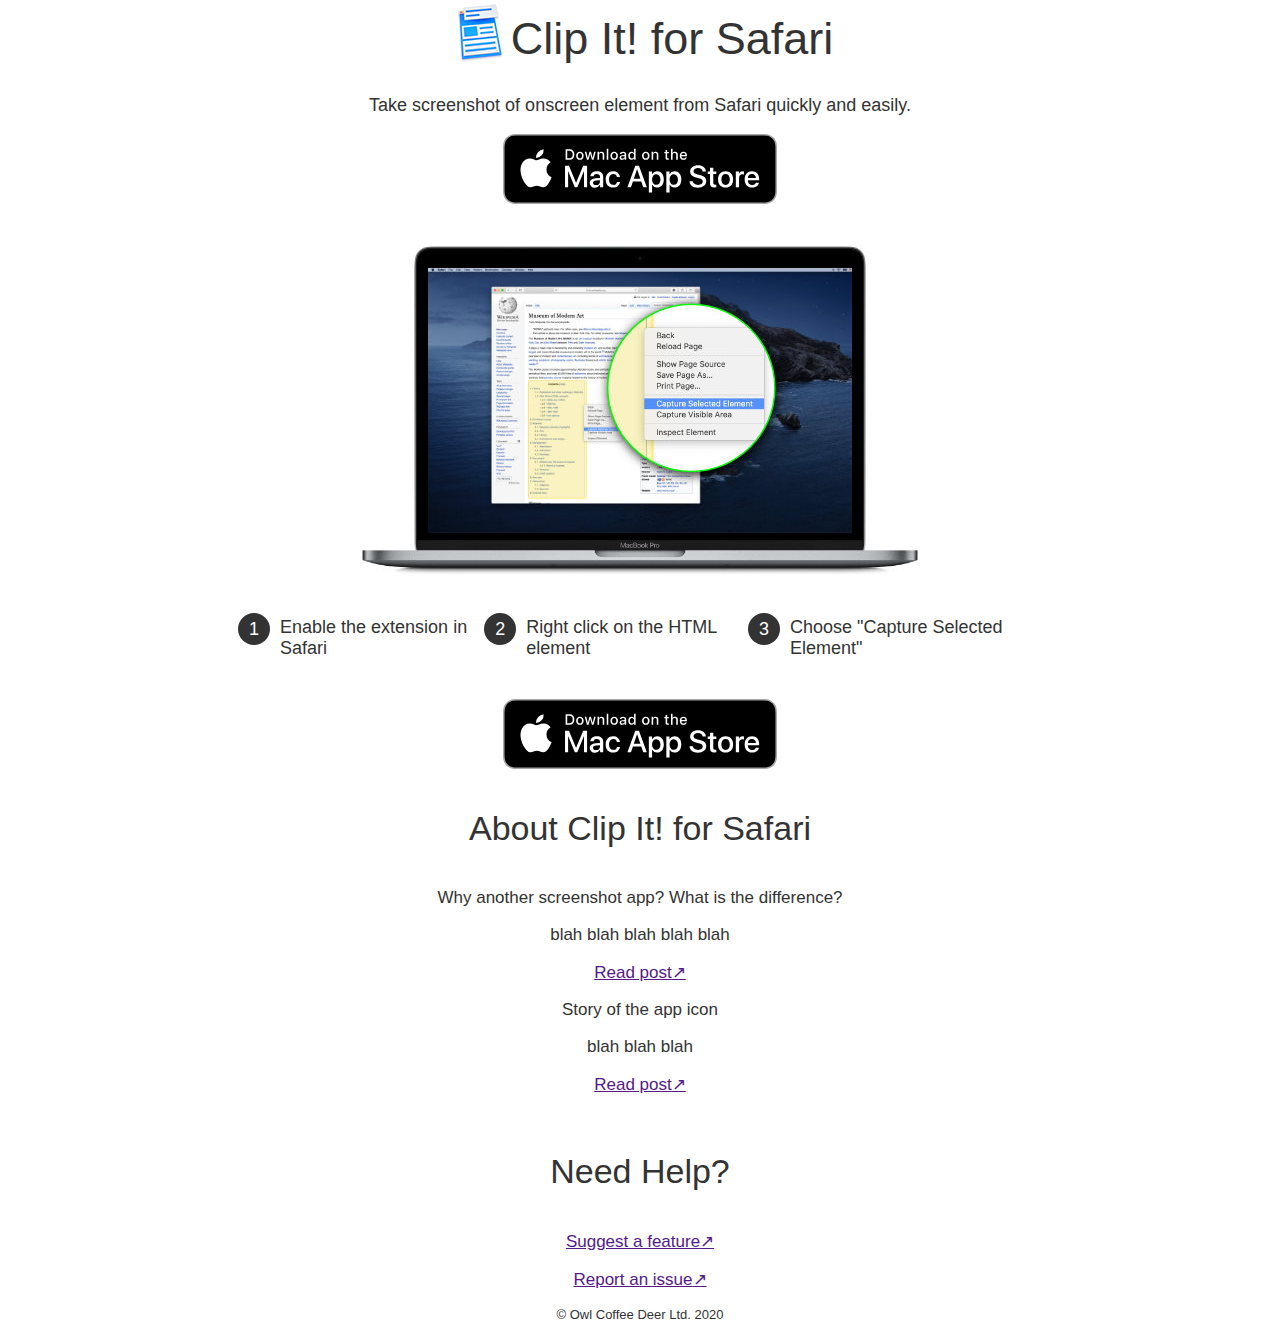
==== clip-it-for-safari/index.html @ c1ea66af "Clip It! for Safari site" ====
<html>
	<head>
		<title>Clip It! for Safari</title>
		<link rel="stylesheet" href="style.css" type="text/css" media="screen" charset="utf-8">
	</head>
	<body>
		<header>
			<h1><img src="resources/icon_64w.png" srcset="resources/icon_64w.png, resources/icon_128w.png 2x">Clip It! for Safari</h1>
			<p>Take screenshot of onscreen element from Safari quickly and easily.</p>
			<div><a class="appStoreBadgeLink" href="https://apps.apple.com/us/app/clip-it-for-safari/id1506557121?ls=1" alt="Download on the Mac App Store"><img src="resources/app_store_badge.svg" height="70px"></a></div>
		</header>
		<section>
			<div><img src="resources/macbook_pro_560w.jpg" srcset="resources/macbook_pro_560w.jpg, resources/macbook_pro_1120w.jpg 2x" alt="Clip It! for Safari screenshot"></div>
			<ol id="instructions">
				<li>Enable the extension in Safari</li>
				<li>Right click on the HTML element</li>
				<li>Choose "Capture Selected Element"</li>
			</ol>
			<div><a class="appStoreBadgeLink" href="https://apps.apple.com/us/app/clip-it-for-safari/id1506557121?ls=1" alt="Download on the Mac App Store"><img src="resources/app_store_badge.svg" height="70px"></a></div>
		</section>
		<section class="textualColumn">
			<h1>About Clip It! for Safari</h1>
			<article>
				<h2>Why another screenshot app? What is the difference?</h2>
				<p>blah blah blah blah blah</p>
				<p><a class="textLink" href="">Read post</a></p>
			</article>
			<article>
				<h2>Story of the app icon</h2>
				<p>blah blah blah</p>
				<p><a class="textLink" href="">Read post</a></p>
			</article>
		</section>
		<section class="textualColumn">
			<h1>Need Help?</h1>
			<p><a class="textLink" href="">Suggest a feature</a></p>
			<p><a class="textLink" href="">Report an issue</a></p>
		</section>
		<footer><p>&copy; Owl Coffee Deer Ltd. 2020</p></footer>
	</body>
</html>
---- clip-it-for-safari/style.css ----
body {
	text-align: center;
	padding: 0;
	margin: 0;
	font-family: "SF Pro Display", "SF Pro Icons", "Helvetica Neue", Helvetica, Arial, sans-serif;
	font-weight: 200;
	color: #333;
}
section {
	padding: 40px 0 0 0;
}
header > h1 {
	font-size: 45px;
	font-weight: normal;
}
header > h1 img {
	vertical-align: text-bottom;
}
header p {
	font-size: 18px;
}
#instructions {
	display: flex;
	list-style: none;
	counter-reset: li;
	padding: 0;
	margin: 40px auto;
	width: 800px;
}
#instructions > li {
	counter-increment: li;
	align-self: center;
	text-align: left;
/* 	display: flex; */
	font-size: 18px;
	margin-left: 40px;
}
#instructions > li::before {
	position: absolute;
	text-align: center;
	line-height: 32px;
	content: counter(li);
	width: 32px;
	height: 32px;
	margin: -4px 0 0 -42px;
	border-radius: 16px;
	background: #333;
	color: white;
/* 	font-weight: normal; */
	font-size: 18px;
}
.textualColumn {
/* 	margin-bottom: 40px; */
}
.textualColumn h1 {
	font-size: 34px;
	font-weight: normal;
	margin: 0 0 40px 0;
}
.textualColumn h2, .textualColumn p, .textualColumn .textLink {
	font-size: 17px;
}
.textualColumn h2 {
	font-weight: normal;
}
.textualColumn .textLink {
	font-weight: normal;
}
.textLink::after {
	content: "↗";
}
footer {
	font-size: 13px;
}
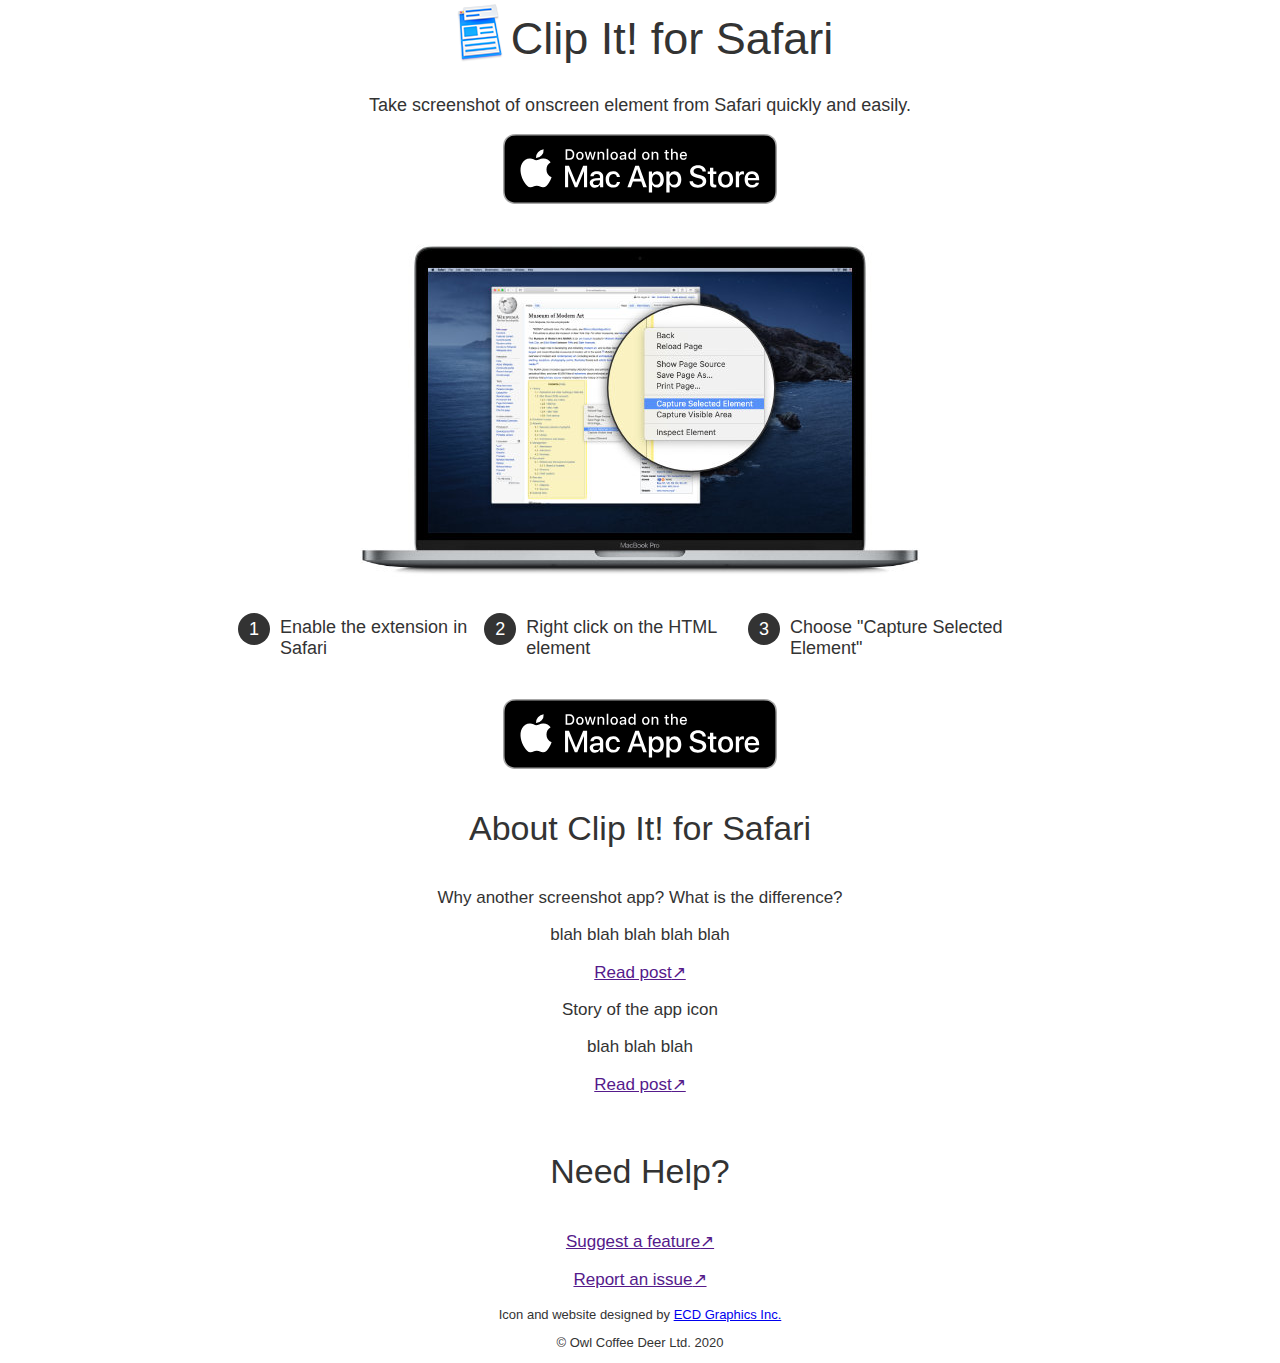
==== commit 4b2f26c9: "Added design attribution" ====
--- a/clip-it-for-safari/index.html
+++ b/clip-it-for-safari/index.html
@@ -36,6 +36,9 @@
 			<p><a class="textLink" href="">Suggest a feature</a></p>
 			<p><a class="textLink" href="">Report an issue</a></p>
 		</section>
-		<footer><p>&copy; Owl Coffee Deer Ltd. 2020</p></footer>
+		<footer>
+			<p>Icon and website designed by <a href="https://ecdgraphics.ca">ECD Graphics Inc.</a></p>
+			<p>&copy; Owl Coffee Deer Ltd. 2020</p>
+		</footer>
 	</body>
 </html>
